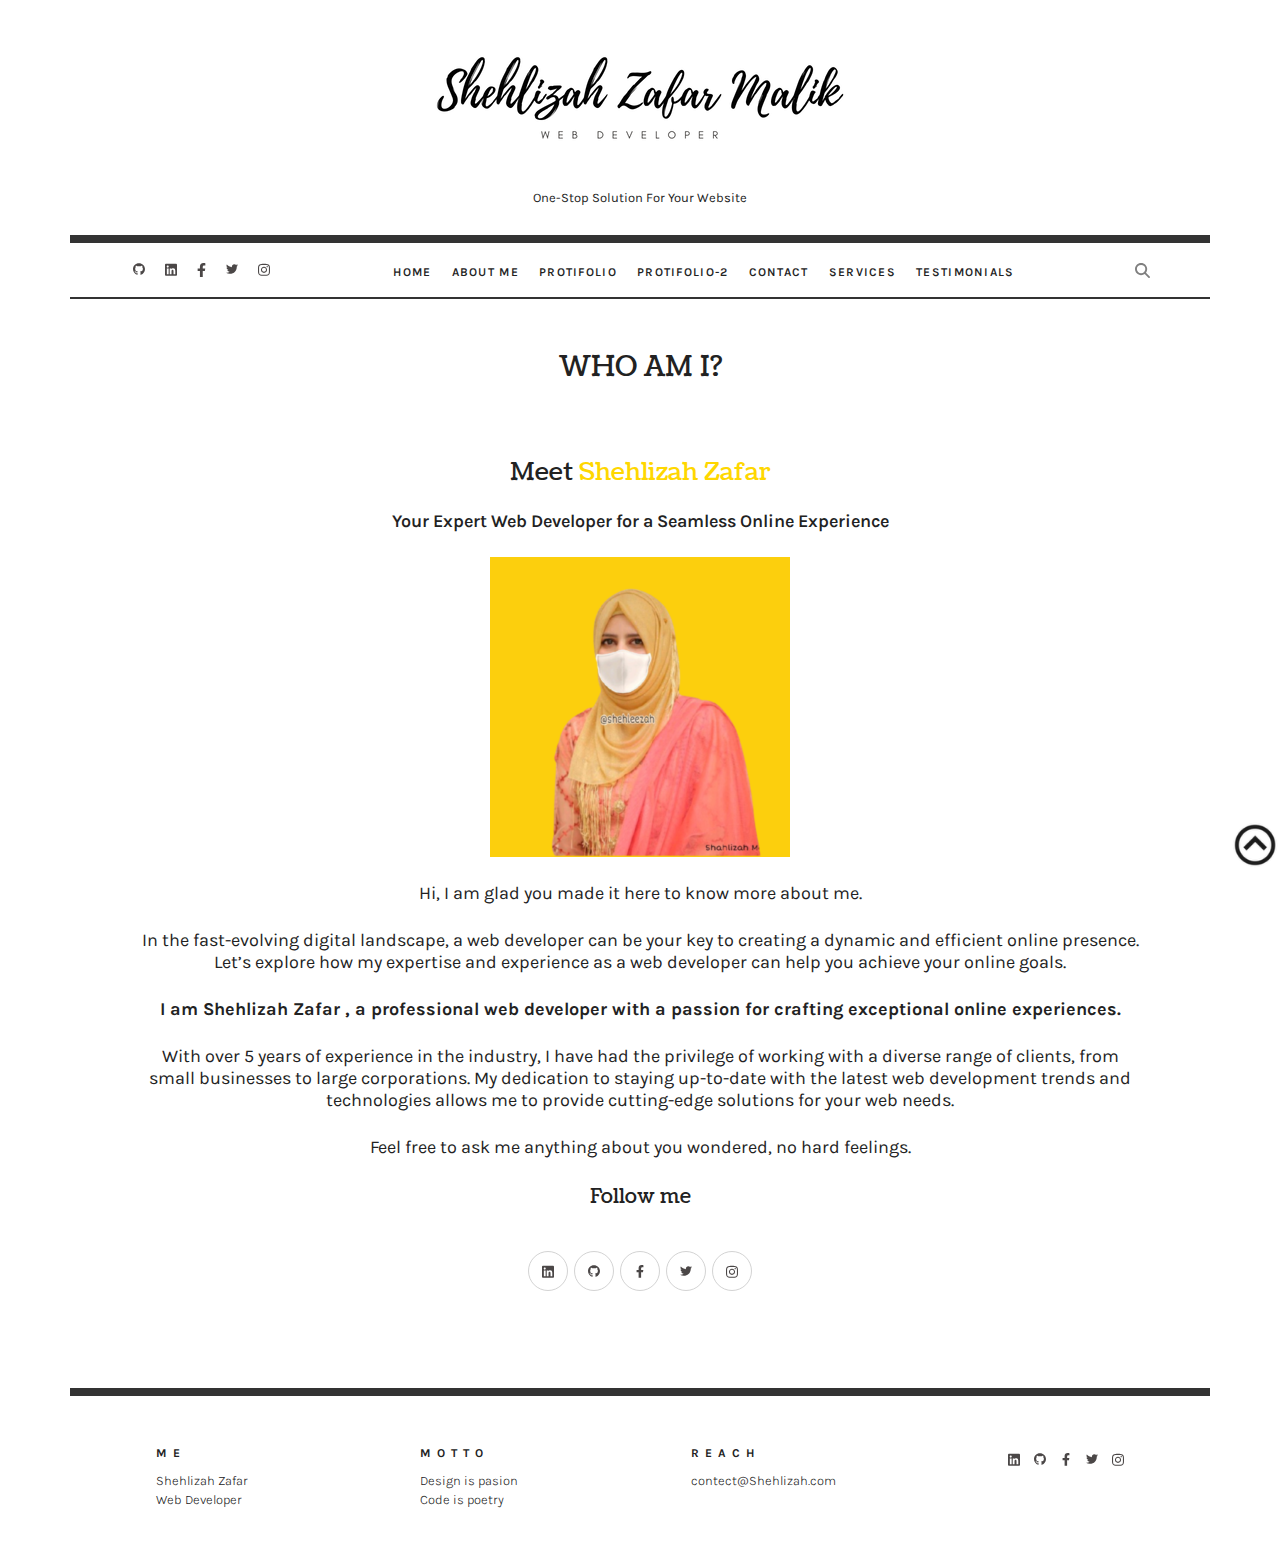
==== about.html @ e1eada75 "New portfolio" ====
<!DOCTYPE html>
<html lang="en">

<head>
    <meta charset="UTF-8">
    <meta name="viewport" content="width=device-width, initial-scale=1.0">
    <title>about</title>
    <link rel="stylesheet" href="css/about.css">
    <link rel="stylesheet" href="css/common.css">
    <link rel="preconnect" href="https://fonts.googleapis.com">
    <link rel="preconnect" href="https://fonts.gstatic.com" crossorigin>
    <link
        href="https://fonts.googleapis.com/css2?family=Inter:wght@100;200;300;400;500;600;700;800&family=Karla:ital,wght@0,200;0,300;0,400;0,500;0,600;0,700;0,800;1,200;1,300;1,400;1,500;1,600;1,700;1,800&family=Poppins:ital,wght@0,100;0,200;0,300;0,400;0,500;0,600;0,700;0,800;1,100;1,200;1,300;1,400;1,500;1,600;1,700;1,800&display=swap"
        rel="stylesheet">
    <link rel="preconnect" href="https://fonts.googleapis.com">
    <link rel="preconnect" href="https://fonts.gstatic.com" crossorigin>
    <link
        href="https://fonts.googleapis.com/css2?family=Coustard:wght@400;900&family=Inter:wght@100;200;300;400;500;600;700;800&family=Karla:ital,wght@0,200;0,300;0,400;0,500;0,600;0,700;0,800;1,200;1,300;1,400;1,500;1,600;1,700;1,800&family=Poppins:ital,wght@0,100;0,200;0,300;0,400;0,500;0,600;0,700;0,800;1,100;1,200;1,300;1,400;1,500;1,600;1,700;1,800&display=swap"
        rel="stylesheet">
</head>

<body>
    <!-- /* ----------------------announcemnt-ber-start------------------- */ -->
    <div class="announcement-ber Karla" id="top">
        <div class="container">
            <div class="announcement-ber__wrapper">
                <div class="announcement-ber__content">
                    <div class="announcement-ber__image">
                        <a href="index.html">
                            <img src="./image/announecment-ber.png" alt="">
                        </a>
                    </div>
                    <p class="paragraph">One-Stop Solution For Your Website </p>
                </div>
            </div>
        </div>
    </div>
    <!-- /* ----------------------announcemnt-ber-end------------------- */ -->
    <!-- /* ----------------------header-start------------------- */ -->
    <div class="header Karla">
        <div class="container">
            <div class="header_wrapper">
                <div class="header_content">
                    <div class="header__-flex-wrap flex_between">
                        <div class="header__icon-wrap flex1">
                            <div class="header__icon-inner-wrap">
                                <a href="">
                                    <div class="header__github cursor-pointer header_icon">
                                        <svg xmlns="http://www.w3.org/2000/svg"
                                            viewBox="0 0 496 512"><!--! Font Awesome Pro 6.4.2 by @fontawesome - https://fontawesome.com License - https://fontawesome.com/license (Commercial License) Copyright 2023 Fonticons, Inc. -->
                                            <path
                                                d="M165.9 397.4c0 2-2.3 3.6-5.2 3.6-3.3.3-5.6-1.3-5.6-3.6 0-2 2.3-3.6 5.2-3.6 3-.3 5.6 1.3 5.6 3.6zm-31.1-4.5c-.7 2 1.3 4.3 4.3 4.9 2.6 1 5.6 0 6.2-2s-1.3-4.3-4.3-5.2c-2.6-.7-5.5.3-6.2 2.3zm44.2-1.7c-2.9.7-4.9 2.6-4.6 4.9.3 2 2.9 3.3 5.9 2.6 2.9-.7 4.9-2.6 4.6-4.6-.3-1.9-3-3.2-5.9-2.9zM244.8 8C106.1 8 0 113.3 0 252c0 110.9 69.8 205.8 169.5 239.2 12.8 2.3 17.3-5.6 17.3-12.1 0-6.2-.3-40.4-.3-61.4 0 0-70 15-84.7-29.8 0 0-11.4-29.1-27.8-36.6 0 0-22.9-15.7 1.6-15.4 0 0 24.9 2 38.6 25.8 21.9 38.6 58.6 27.5 72.9 20.9 2.3-16 8.8-27.1 16-33.7-55.9-6.2-112.3-14.3-112.3-110.5 0-27.5 7.6-41.3 23.6-58.9-2.6-6.5-11.1-33.3 2.6-67.9 20.9-6.5 69 27 69 27 20-5.6 41.5-8.5 62.8-8.5s42.8 2.9 62.8 8.5c0 0 48.1-33.6 69-27 13.7 34.7 5.2 61.4 2.6 67.9 16 17.7 25.8 31.5 25.8 58.9 0 96.5-58.9 104.2-114.8 110.5 9.2 7.9 17 22.9 17 46.4 0 33.7-.3 75.4-.3 83.6 0 6.5 4.6 14.4 17.3 12.1C428.2 457.8 496 362.9 496 252 496 113.3 383.5 8 244.8 8zM97.2 352.9c-1.3 1-1 3.3.7 5.2 1.6 1.6 3.9 2.3 5.2 1 1.3-1 1-3.3-.7-5.2-1.6-1.6-3.9-2.3-5.2-1zm-10.8-8.1c-.7 1.3.3 2.9 2.3 3.9 1.6 1 3.6.7 4.3-.7.7-1.3-.3-2.9-2.3-3.9-2-.6-3.6-.3-4.3.7zm32.4 35.6c-1.6 1.3-1 4.3 1.3 6.2 2.3 2.3 5.2 2.6 6.5 1 1.3-1.3.7-4.3-1.3-6.2-2.2-2.3-5.2-2.6-6.5-1zm-11.4-14.7c-1.6 1-1.6 3.6 0 5.9 1.6 2.3 4.3 3.3 5.6 2.3 1.6-1.3 1.6-3.9 0-6.2-1.4-2.3-4-3.3-5.6-2z" />
                                        </svg>
                                    </div>
                                </a>
                            </div>
                            <div class="header__icon-inner-wrap">
                                <a href="">
                                    <div class="header__linkedin cursor-pointer header_icon">
                                        <svg xmlns="http://www.w3.org/2000/svg"
                                            viewBox="0 0 448 512"><!--! Font Awesome Pro 6.4.2 by @fontawesome - https://fontawesome.com License - https://fontawesome.com/license (Commercial License) Copyright 2023 Fonticons, Inc. -->
                                            <path
                                                d="M416 32H31.9C14.3 32 0 46.5 0 64.3v383.4C0 465.5 14.3 480 31.9 480H416c17.6 0 32-14.5 32-32.3V64.3c0-17.8-14.4-32.3-32-32.3zM135.4 416H69V202.2h66.5V416zm-33.2-243c-21.3 0-38.5-17.3-38.5-38.5S80.9 96 102.2 96c21.2 0 38.5 17.3 38.5 38.5 0 21.3-17.2 38.5-38.5 38.5zm282.1 243h-66.4V312c0-24.8-.5-56.7-34.5-56.7-34.6 0-39.9 27-39.9 54.9V416h-66.4V202.2h63.7v29.2h.9c8.9-16.8 30.6-34.5 62.9-34.5 67.2 0 79.7 44.3 79.7 101.9V416z" />
                                        </svg>
                                    </div>
                                </a>
                            </div>
                            <div class="header__icon-inner-wrap">
                                <a href="">
                                    <div class="header__facebook cursor-pointer header_icon">
                                        <svg xmlns="http://www.w3.org/2000/svg"
                                            viewBox="0 0 320 512"><!--! Font Awesome Pro 6.4.2 by @fontawesome - https://fontawesome.com License - https://fontawesome.com/license (Commercial License) Copyright 2023 Fonticons, Inc. -->
                                            <path
                                                d="M279.14 288l14.22-92.66h-88.91v-60.13c0-25.35 12.42-50.06 52.24-50.06h40.42V6.26S260.43 0 225.36 0c-73.22 0-121.08 44.38-121.08 124.72v70.62H22.89V288h81.39v224h100.17V288z" />
                                        </svg>
                                    </div>
                                </a>
                            </div>
                            <div class="header__icon-inner-wrap">
                                <a href="">
                                    <div class="header__twitter cursor-pointer header_icon">
                                        <svg xmlns="http://www.w3.org/2000/svg"
                                            viewBox="0 0 512 512"><!--! Font Awesome Pro 6.4.2 by @fontawesome - https://fontawesome.com License - https://fontawesome.com/license (Commercial License) Copyright 2023 Fonticons, Inc. -->
                                            <path
                                                d="M459.37 151.716c.325 4.548.325 9.097.325 13.645 0 138.72-105.583 298.558-298.558 298.558-59.452 0-114.68-17.219-161.137-47.106 8.447.974 16.568 1.299 25.34 1.299 49.055 0 94.213-16.568 130.274-44.832-46.132-.975-84.792-31.188-98.112-72.772 6.498.974 12.995 1.624 19.818 1.624 9.421 0 18.843-1.3 27.614-3.573-48.081-9.747-84.143-51.98-84.143-102.985v-1.299c13.969 7.797 30.214 12.67 47.431 13.319-28.264-18.843-46.781-51.005-46.781-87.391 0-19.492 5.197-37.36 14.294-52.954 51.655 63.675 129.3 105.258 216.365 109.807-1.624-7.797-2.599-15.918-2.599-24.04 0-57.828 46.782-104.934 104.934-104.934 30.213 0 57.502 12.67 76.67 33.137 23.715-4.548 46.456-13.32 66.599-25.34-7.798 24.366-24.366 44.833-46.132 57.827 21.117-2.273 41.584-8.122 60.426-16.243-14.292 20.791-32.161 39.308-52.628 54.253z" />
                                        </svg>
                                    </div>
                                </a>
                            </div>
                            <div class="header__icon-inner-wrap">
                                <a href="">
                                    <div class="header__instagram cursor-pointer header_icon">
                                        <svg xmlns="http://www.w3.org/2000/svg"
                                            viewBox="0 0 448 512"><!--! Font Awesome Pro 6.4.2 by @fontawesome - https://fontawesome.com License - https://fontawesome.com/license (Commercial License) Copyright 2023 Fonticons, Inc. -->
                                            <path
                                                d="M224.1 141c-63.6 0-114.9 51.3-114.9 114.9s51.3 114.9 114.9 114.9S339 319.5 339 255.9 287.7 141 224.1 141zm0 189.6c-41.1 0-74.7-33.5-74.7-74.7s33.5-74.7 74.7-74.7 74.7 33.5 74.7 74.7-33.6 74.7-74.7 74.7zm146.4-194.3c0 14.9-12 26.8-26.8 26.8-14.9 0-26.8-12-26.8-26.8s12-26.8 26.8-26.8 26.8 12 26.8 26.8zm76.1 27.2c-1.7-35.9-9.9-67.7-36.2-93.9-26.2-26.2-58-34.4-93.9-36.2-37-2.1-147.9-2.1-184.9 0-35.8 1.7-67.6 9.9-93.9 36.1s-34.4 58-36.2 93.9c-2.1 37-2.1 147.9 0 184.9 1.7 35.9 9.9 67.7 36.2 93.9s58 34.4 93.9 36.2c37 2.1 147.9 2.1 184.9 0 35.9-1.7 67.7-9.9 93.9-36.2 26.2-26.2 34.4-58 36.2-93.9 2.1-37 2.1-147.8 0-184.8zM398.8 388c-7.8 19.6-22.9 34.7-42.6 42.6-29.5 11.7-99.5 9-132.1 9s-102.7 2.6-132.1-9c-19.6-7.8-34.7-22.9-42.6-42.6-11.7-29.5-9-99.5-9-132.1s-2.6-102.7 9-132.1c7.8-19.6 22.9-34.7 42.6-42.6 29.5-11.7 99.5-9 132.1-9s102.7-2.6 132.1 9c19.6 7.8 34.7 22.9 42.6 42.6 11.7 29.5 9 99.5 9 132.1s2.7 102.7-9 132.1z" />
                                        </svg>
                                    </div>
                                </a>
                            </div>
                        </div>
                        <div class="header__menu-icon">
                            <svg xmlns="http://www.w3.org/2000/svg" height="1em"
                                viewBox="0 0 448 512"><!--! Font Awesome Free 6.4.2 by @fontawesome - https://fontawesome.com License - https://fontawesome.com/license (Commercial License) Copyright 2023 Fonticons, Inc. -->
                                <path
                                    d="M0 96C0 78.3 14.3 64 32 64H416c17.7 0 32 14.3 32 32s-14.3 32-32 32H32C14.3 128 0 113.7 0 96zM0 256c0-17.7 14.3-32 32-32H416c17.7 0 32 14.3 32 32s-14.3 32-32 32H32c-17.7 0-32-14.3-32-32zM448 416c0 17.7-14.3 32-32 32H32c-17.7 0-32-14.3-32-32s14.3-32 32-32H416c17.7 0 32 14.3 32 32z" />
                            </svg>
                        </div>
                        <div class="header__cross-icon">
                            <svg xmlns="http://www.w3.org/2000/svg" height="1em"
                                viewBox="0 0 384 512"><!--! Font Awesome Free 6.4.2 by @fontawesome - https://fontawesome.com License - https://fontawesome.com/license (Commercial License) Copyright 2023 Fonticons, Inc. -->
                                <path
                                    d="M342.6 150.6c12.5-12.5 12.5-32.8 0-45.3s-32.8-12.5-45.3 0L192 210.7 86.6 105.4c-12.5-12.5-32.8-12.5-45.3 0s-12.5 32.8 0 45.3L146.7 256 41.4 361.4c-12.5 12.5-12.5 32.8 0 45.3s32.8 12.5 45.3 0L192 301.3 297.4 406.6c12.5 12.5 32.8 12.5 45.3 0s12.5-32.8 0-45.3L237.3 256 342.6 150.6z" />
                            </svg>
                        </div>
                        <ul class="header__menu-list uppercase flex1">
                            <li class="header__meni-item">
                                <a href="index.html" class="header__menu-link">home</a>
                            </li>
                            <li class="header__meni-item">
                                <a href="about.html" class="header__menu-link">about me</a>
                            </li>
                            <li class="header__meni-item">
                                <a href="portfolio.html" class="header__menu-link">protifolio</a>
                            </li>
                            <li class="header__meni-item">
                                <a href="portfolio-2.html" class="header__menu-link">protifolio-2</a>
                            </li>
                            <li class="header__meni-item">
                                <a href="contact.html" class="header__menu-link">contact</a>
                            </li>
                            <li class="header__meni-item">
                                <a href="services.html" class="header__menu-link">services</a>
                            </li>
                            <li class="header__meni-item">
                                <a href="testimonial.html" class="header__menu-link">testimonials</a>
                            </li>
                        </ul>
                        <div class="header__search-icon-wrap">
                            <div class="header__search-icon cursor-pointer">
                                <svg xmlns="http://www.w3.org/2000/svg"
                                    viewBox="0 0 512 512"><!--! Font Awesome Pro 6.4.2 by @fontawesome - https://fontawesome.com License - https://fontawesome.com/license (Commercial License) Copyright 2023 Fonticons, Inc. -->
                                    <path
                                        d="M416 208c0 45.9-14.9 88.3-40 122.7L502.6 457.4c12.5 12.5 12.5 32.8 0 45.3s-32.8 12.5-45.3 0L330.7 376c-34.4 25.2-76.8 40-122.7 40C93.1 416 0 322.9 0 208S93.1 0 208 0S416 93.1 416 208zM208 352a144 144 0 1 0 0-288 144 144 0 1 0 0 288z" />
                                </svg>
                            </div>
                        </div>
                    </div>
                    <div class="header__dropdown">
                        <ul class="header__menu-list2 menu-list2 uppercase">
                            <li class="header__meni-item">
                                <a href="index.html" class="header__menu-link">home</a>
                            </li>
                            <li class="header__meni-item">
                                <a href="about.html" class="header__menu-link">about me</a>
                            </li>
                            <li class="header__meni-item">
                                <a href="portfolio.html" class="header__menu-link">protifolio</a>
                            </li>
                            <li class="header__meni-item">
                                <a href="portfolio-2.html" class="header__menu-link">protifolio-2</a>
                            </li>
                            <li class="header__meni-item">
                                <a href="contact.html" class="header__menu-link">contact</a>
                            </li>
                            <li class="header__meni-item">
                                <a href="services.html" class="header__menu-link">services</a>
                            </li>
                            <li class="header__meni-item">
                                <a href="testimonial.html" class="header__menu-link">testimonials</a>
                            </li>
                        </ul>
                    </div>
                </div>
            </div>
        </div>
    </div>
    <!-- /* ----------------------header-end------------------- */ -->
    <!-- /* ----------------------bennar-start------------------- */ -->
    <div class="bennar Coustard">
        <div class="container">
            <div class="bennar__wrapper">
                <div class="bennar__content">
                    <h2 class="bennar__title">WHO AM I?</h2>
                    <h3 class="bennar__pre-title">Meet <span>Shehlizah Zafar</span></h3>
                    <h4 class="bennar__sub-title Karla">Your Expert Web Developer for a Seamless Online Experience</h4>
                    <div class="bennar__image">
                        <img src="./image/image.png" alt="">
                    </div>
                    <p class="bennar__paragraph Karla">Hi, I am glad you made it here to know more about me.</p>
                    <p class="bennar__paragraph Karla">In the fast-evolving digital landscape, a web developer can be
                        your key to creating a dynamic and efficient online presence. Let’s explore how my expertise and
                        experience as a web developer can help you achieve your online goals.</p>
                    <p class="bennar__paragraph Karla"><strong>I am Shehlizah Zafar , a professional web developer with
                            a passion for crafting exceptional online experiences.</strong></p>
                    <p class="bennar__paragraph Karla">With over 5 years of experience in the industry, I have had the
                        privilege of working with a diverse range of clients, from small businesses to large
                        corporations. My dedication to staying up-to-date with the latest web development trends and
                        technologies allows me to provide cutting-edge solutions for your web needs.</p>
                    <p class="bennar__paragraph Karla">Feel free to ask me anything about you wondered, no hard
                        feelings.</p>
                    <h4 class="follow">Follow me</h4>
                    <div class="bennar__icon-wrap flex">
                        <div class="bennar__icon-inner-wrap">
                            <div class="footer__linkedin cursor-pointer header_icon">
                                <svg xmlns="http://www.w3.org/2000/svg"
                                    viewBox="0 0 448 512"><!--! Font Awesome Pro 6.4.2 by @fontawesome - https://fontawesome.com License - https://fontawesome.com/license (Commercial License) Copyright 2023 Fonticons, Inc. -->
                                    <path
                                        d="M416 32H31.9C14.3 32 0 46.5 0 64.3v383.4C0 465.5 14.3 480 31.9 480H416c17.6 0 32-14.5 32-32.3V64.3c0-17.8-14.4-32.3-32-32.3zM135.4 416H69V202.2h66.5V416zm-33.2-243c-21.3 0-38.5-17.3-38.5-38.5S80.9 96 102.2 96c21.2 0 38.5 17.3 38.5 38.5 0 21.3-17.2 38.5-38.5 38.5zm282.1 243h-66.4V312c0-24.8-.5-56.7-34.5-56.7-34.6 0-39.9 27-39.9 54.9V416h-66.4V202.2h63.7v29.2h.9c8.9-16.8 30.6-34.5 62.9-34.5 67.2 0 79.7 44.3 79.7 101.9V416z" />
                                </svg>
                            </div>
                        </div>
                        <div class="bennar__icon-inner-wrap">
                            <div class="footer__github cursor-pointer header_icon">
                                <svg xmlns="http://www.w3.org/2000/svg"
                                    viewBox="0 0 496 512"><!--! Font Awesome Pro 6.4.2 by @fontawesome - https://fontawesome.com License - https://fontawesome.com/license (Commercial License) Copyright 2023 Fonticons, Inc. -->
                                    <path
                                        d="M165.9 397.4c0 2-2.3 3.6-5.2 3.6-3.3.3-5.6-1.3-5.6-3.6 0-2 2.3-3.6 5.2-3.6 3-.3 5.6 1.3 5.6 3.6zm-31.1-4.5c-.7 2 1.3 4.3 4.3 4.9 2.6 1 5.6 0 6.2-2s-1.3-4.3-4.3-5.2c-2.6-.7-5.5.3-6.2 2.3zm44.2-1.7c-2.9.7-4.9 2.6-4.6 4.9.3 2 2.9 3.3 5.9 2.6 2.9-.7 4.9-2.6 4.6-4.6-.3-1.9-3-3.2-5.9-2.9zM244.8 8C106.1 8 0 113.3 0 252c0 110.9 69.8 205.8 169.5 239.2 12.8 2.3 17.3-5.6 17.3-12.1 0-6.2-.3-40.4-.3-61.4 0 0-70 15-84.7-29.8 0 0-11.4-29.1-27.8-36.6 0 0-22.9-15.7 1.6-15.4 0 0 24.9 2 38.6 25.8 21.9 38.6 58.6 27.5 72.9 20.9 2.3-16 8.8-27.1 16-33.7-55.9-6.2-112.3-14.3-112.3-110.5 0-27.5 7.6-41.3 23.6-58.9-2.6-6.5-11.1-33.3 2.6-67.9 20.9-6.5 69 27 69 27 20-5.6 41.5-8.5 62.8-8.5s42.8 2.9 62.8 8.5c0 0 48.1-33.6 69-27 13.7 34.7 5.2 61.4 2.6 67.9 16 17.7 25.8 31.5 25.8 58.9 0 96.5-58.9 104.2-114.8 110.5 9.2 7.9 17 22.9 17 46.4 0 33.7-.3 75.4-.3 83.6 0 6.5 4.6 14.4 17.3 12.1C428.2 457.8 496 362.9 496 252 496 113.3 383.5 8 244.8 8zM97.2 352.9c-1.3 1-1 3.3.7 5.2 1.6 1.6 3.9 2.3 5.2 1 1.3-1 1-3.3-.7-5.2-1.6-1.6-3.9-2.3-5.2-1zm-10.8-8.1c-.7 1.3.3 2.9 2.3 3.9 1.6 1 3.6.7 4.3-.7.7-1.3-.3-2.9-2.3-3.9-2-.6-3.6-.3-4.3.7zm32.4 35.6c-1.6 1.3-1 4.3 1.3 6.2 2.3 2.3 5.2 2.6 6.5 1 1.3-1.3.7-4.3-1.3-6.2-2.2-2.3-5.2-2.6-6.5-1zm-11.4-14.7c-1.6 1-1.6 3.6 0 5.9 1.6 2.3 4.3 3.3 5.6 2.3 1.6-1.3 1.6-3.9 0-6.2-1.4-2.3-4-3.3-5.6-2z" />
                                </svg>
                            </div>
                        </div>
                        <div class="bennar__icon-inner-wrap">
                            <div class="footer__facebook cursor-pointer header_icon">
                                <svg xmlns="http://www.w3.org/2000/svg"
                                    viewBox="0 0 320 512"><!--! Font Awesome Pro 6.4.2 by @fontawesome - https://fontawesome.com License - https://fontawesome.com/license (Commercial License) Copyright 2023 Fonticons, Inc. -->
                                    <path
                                        d="M279.14 288l14.22-92.66h-88.91v-60.13c0-25.35 12.42-50.06 52.24-50.06h40.42V6.26S260.43 0 225.36 0c-73.22 0-121.08 44.38-121.08 124.72v70.62H22.89V288h81.39v224h100.17V288z" />
                                </svg>
                            </div>
                        </div>
                        <div class="bennar__icon-inner-wrap">
                            <div class="footer__twitter cursor-pointer header_icon">
                                <svg xmlns="http://www.w3.org/2000/svg"
                                    viewBox="0 0 512 512"><!--! Font Awesome Pro 6.4.2 by @fontawesome - https://fontawesome.com License - https://fontawesome.com/license (Commercial License) Copyright 2023 Fonticons, Inc. -->
                                    <path
                                        d="M459.37 151.716c.325 4.548.325 9.097.325 13.645 0 138.72-105.583 298.558-298.558 298.558-59.452 0-114.68-17.219-161.137-47.106 8.447.974 16.568 1.299 25.34 1.299 49.055 0 94.213-16.568 130.274-44.832-46.132-.975-84.792-31.188-98.112-72.772 6.498.974 12.995 1.624 19.818 1.624 9.421 0 18.843-1.3 27.614-3.573-48.081-9.747-84.143-51.98-84.143-102.985v-1.299c13.969 7.797 30.214 12.67 47.431 13.319-28.264-18.843-46.781-51.005-46.781-87.391 0-19.492 5.197-37.36 14.294-52.954 51.655 63.675 129.3 105.258 216.365 109.807-1.624-7.797-2.599-15.918-2.599-24.04 0-57.828 46.782-104.934 104.934-104.934 30.213 0 57.502 12.67 76.67 33.137 23.715-4.548 46.456-13.32 66.599-25.34-7.798 24.366-24.366 44.833-46.132 57.827 21.117-2.273 41.584-8.122 60.426-16.243-14.292 20.791-32.161 39.308-52.628 54.253z" />
                                </svg>
                            </div>
                        </div>
                        <div class="bennar__icon-inner-wrap">
                            <div class="footer__instagram cursor-pointer header_icon">
                                <svg xmlns="http://www.w3.org/2000/svg"
                                    viewBox="0 0 448 512"><!--! Font Awesome Pro 6.4.2 by @fontawesome - https://fontawesome.com License - https://fontawesome.com/license (Commercial License) Copyright 2023 Fonticons, Inc. -->
                                    <path
                                        d="M224.1 141c-63.6 0-114.9 51.3-114.9 114.9s51.3 114.9 114.9 114.9S339 319.5 339 255.9 287.7 141 224.1 141zm0 189.6c-41.1 0-74.7-33.5-74.7-74.7s33.5-74.7 74.7-74.7 74.7 33.5 74.7 74.7-33.6 74.7-74.7 74.7zm146.4-194.3c0 14.9-12 26.8-26.8 26.8-14.9 0-26.8-12-26.8-26.8s12-26.8 26.8-26.8 26.8 12 26.8 26.8zm76.1 27.2c-1.7-35.9-9.9-67.7-36.2-93.9-26.2-26.2-58-34.4-93.9-36.2-37-2.1-147.9-2.1-184.9 0-35.8 1.7-67.6 9.9-93.9 36.1s-34.4 58-36.2 93.9c-2.1 37-2.1 147.9 0 184.9 1.7 35.9 9.9 67.7 36.2 93.9s58 34.4 93.9 36.2c37 2.1 147.9 2.1 184.9 0 35.9-1.7 67.7-9.9 93.9-36.2 26.2-26.2 34.4-58 36.2-93.9 2.1-37 2.1-147.8 0-184.8zM398.8 388c-7.8 19.6-22.9 34.7-42.6 42.6-29.5 11.7-99.5 9-132.1 9s-102.7 2.6-132.1-9c-19.6-7.8-34.7-22.9-42.6-42.6-11.7-29.5-9-99.5-9-132.1s-2.6-102.7 9-132.1c7.8-19.6 22.9-34.7 42.6-42.6 29.5-11.7 99.5-9 132.1-9s102.7-2.6 132.1 9c19.6 7.8 34.7 22.9 42.6 42.6 11.7 29.5 9 99.5 9 132.1s2.7 102.7-9 132.1z" />
                                </svg>
                            </div>
                        </div>
                    </div>
                </div>
            </div>
        </div>
    </div>
    <!-- /* ----------------------bennar-end------------------- */ -->
    <!-- /* ----------------------arrow_icon-start------------------- */ -->
    <a href="#top">
        <div class="arrow_icon">
            <img src="./image/arrow.png" alt="">
        </div>
    </a>
    <!-- /* ----------------------arrow_icon-end------------------- */ -->
    <!-- ---------------------Footer Section Starts------------------- -->
    <div class="footer Karla">
        <div class="container">
            <div class="footer__wrapper">
                <div class="footer__content flex1">
                    <ul class="footer__menu-list">
                        <li class="footer__menu-item">
                            <h3 class="footer__title">ME</h3>
                        </li>
                        <li class="footer__menu-item">
                            <a href="#" class="menu__link">Shehlizah Zafar</a>
                        </li>
                        <li class="footer__menu-item">
                            <a href="#" class="menu__link">Web Developer</a>
                        </li>
                    </ul>
                    <ul class="footer__menu-list">
                        <li class="footer__menu-item">
                            <h3 class="footer__title">MOTTO</h3>
                        </li>
                        <li class="footer__menu-item">
                            <a href="#" class="menu__link">Design is pasion</a>
                        </li>
                        <li class="footer__menu-item">
                            <a href="#" class="menu__link">Code is poetry</a>
                        </li>
                    </ul>
                    <ul class="footer__menu-list">
                        <li class="footer__menu-item">
                            <h3 class="footer__title">REACH</h3>
                        </li>
                        <li class="footer__menu-item">
                            <a href="#" class="menu__link">contect@Shehlizah.com</a>
                        </li>
                    </ul>
                    <div class="header__icon-wrap flex1">
                        <div class="footer__icon-inner-wrap">
                            <div class="footer__linkedin cursor-pointer header_icon">
                                <svg xmlns="http://www.w3.org/2000/svg"
                                    viewBox="0 0 448 512"><!--! Font Awesome Pro 6.4.2 by @fontawesome - https://fontawesome.com License - https://fontawesome.com/license (Commercial License) Copyright 2023 Fonticons, Inc. -->
                                    <path
                                        d="M416 32H31.9C14.3 32 0 46.5 0 64.3v383.4C0 465.5 14.3 480 31.9 480H416c17.6 0 32-14.5 32-32.3V64.3c0-17.8-14.4-32.3-32-32.3zM135.4 416H69V202.2h66.5V416zm-33.2-243c-21.3 0-38.5-17.3-38.5-38.5S80.9 96 102.2 96c21.2 0 38.5 17.3 38.5 38.5 0 21.3-17.2 38.5-38.5 38.5zm282.1 243h-66.4V312c0-24.8-.5-56.7-34.5-56.7-34.6 0-39.9 27-39.9 54.9V416h-66.4V202.2h63.7v29.2h.9c8.9-16.8 30.6-34.5 62.9-34.5 67.2 0 79.7 44.3 79.7 101.9V416z" />
                                </svg>
                            </div>
                        </div>
                        <div class="footer__icon-inner-wrap">
                            <div class="footer__github cursor-pointer header_icon">
                                <svg xmlns="http://www.w3.org/2000/svg"
                                    viewBox="0 0 496 512"><!--! Font Awesome Pro 6.4.2 by @fontawesome - https://fontawesome.com License - https://fontawesome.com/license (Commercial License) Copyright 2023 Fonticons, Inc. -->
                                    <path
                                        d="M165.9 397.4c0 2-2.3 3.6-5.2 3.6-3.3.3-5.6-1.3-5.6-3.6 0-2 2.3-3.6 5.2-3.6 3-.3 5.6 1.3 5.6 3.6zm-31.1-4.5c-.7 2 1.3 4.3 4.3 4.9 2.6 1 5.6 0 6.2-2s-1.3-4.3-4.3-5.2c-2.6-.7-5.5.3-6.2 2.3zm44.2-1.7c-2.9.7-4.9 2.6-4.6 4.9.3 2 2.9 3.3 5.9 2.6 2.9-.7 4.9-2.6 4.6-4.6-.3-1.9-3-3.2-5.9-2.9zM244.8 8C106.1 8 0 113.3 0 252c0 110.9 69.8 205.8 169.5 239.2 12.8 2.3 17.3-5.6 17.3-12.1 0-6.2-.3-40.4-.3-61.4 0 0-70 15-84.7-29.8 0 0-11.4-29.1-27.8-36.6 0 0-22.9-15.7 1.6-15.4 0 0 24.9 2 38.6 25.8 21.9 38.6 58.6 27.5 72.9 20.9 2.3-16 8.8-27.1 16-33.7-55.9-6.2-112.3-14.3-112.3-110.5 0-27.5 7.6-41.3 23.6-58.9-2.6-6.5-11.1-33.3 2.6-67.9 20.9-6.5 69 27 69 27 20-5.6 41.5-8.5 62.8-8.5s42.8 2.9 62.8 8.5c0 0 48.1-33.6 69-27 13.7 34.7 5.2 61.4 2.6 67.9 16 17.7 25.8 31.5 25.8 58.9 0 96.5-58.9 104.2-114.8 110.5 9.2 7.9 17 22.9 17 46.4 0 33.7-.3 75.4-.3 83.6 0 6.5 4.6 14.4 17.3 12.1C428.2 457.8 496 362.9 496 252 496 113.3 383.5 8 244.8 8zM97.2 352.9c-1.3 1-1 3.3.7 5.2 1.6 1.6 3.9 2.3 5.2 1 1.3-1 1-3.3-.7-5.2-1.6-1.6-3.9-2.3-5.2-1zm-10.8-8.1c-.7 1.3.3 2.9 2.3 3.9 1.6 1 3.6.7 4.3-.7.7-1.3-.3-2.9-2.3-3.9-2-.6-3.6-.3-4.3.7zm32.4 35.6c-1.6 1.3-1 4.3 1.3 6.2 2.3 2.3 5.2 2.6 6.5 1 1.3-1.3.7-4.3-1.3-6.2-2.2-2.3-5.2-2.6-6.5-1zm-11.4-14.7c-1.6 1-1.6 3.6 0 5.9 1.6 2.3 4.3 3.3 5.6 2.3 1.6-1.3 1.6-3.9 0-6.2-1.4-2.3-4-3.3-5.6-2z" />
                                </svg>
                            </div>
                        </div>
                        <div class="footer__icon-inner-wrap">
                            <div class="footer__facebook cursor-pointer header_icon">
                                <svg xmlns="http://www.w3.org/2000/svg"
                                    viewBox="0 0 320 512"><!--! Font Awesome Pro 6.4.2 by @fontawesome - https://fontawesome.com License - https://fontawesome.com/license (Commercial License) Copyright 2023 Fonticons, Inc. -->
                                    <path
                                        d="M279.14 288l14.22-92.66h-88.91v-60.13c0-25.35 12.42-50.06 52.24-50.06h40.42V6.26S260.43 0 225.36 0c-73.22 0-121.08 44.38-121.08 124.72v70.62H22.89V288h81.39v224h100.17V288z" />
                                </svg>
                            </div>
                        </div>
                        <div class="footer__icon-inner-wrap">
                            <div class="header__twitter cursor-pointer header_icon">
                                <svg xmlns="http://www.w3.org/2000/svg"
                                    viewBox="0 0 512 512"><!--! Font Awesome Pro 6.4.2 by @fontawesome - https://fontawesome.com License - https://fontawesome.com/license (Commercial License) Copyright 2023 Fonticons, Inc. -->
                                    <path
                                        d="M459.37 151.716c.325 4.548.325 9.097.325 13.645 0 138.72-105.583 298.558-298.558 298.558-59.452 0-114.68-17.219-161.137-47.106 8.447.974 16.568 1.299 25.34 1.299 49.055 0 94.213-16.568 130.274-44.832-46.132-.975-84.792-31.188-98.112-72.772 6.498.974 12.995 1.624 19.818 1.624 9.421 0 18.843-1.3 27.614-3.573-48.081-9.747-84.143-51.98-84.143-102.985v-1.299c13.969 7.797 30.214 12.67 47.431 13.319-28.264-18.843-46.781-51.005-46.781-87.391 0-19.492 5.197-37.36 14.294-52.954 51.655 63.675 129.3 105.258 216.365 109.807-1.624-7.797-2.599-15.918-2.599-24.04 0-57.828 46.782-104.934 104.934-104.934 30.213 0 57.502 12.67 76.67 33.137 23.715-4.548 46.456-13.32 66.599-25.34-7.798 24.366-24.366 44.833-46.132 57.827 21.117-2.273 41.584-8.122 60.426-16.243-14.292 20.791-32.161 39.308-52.628 54.253z" />
                                </svg>
                            </div>
                        </div>
                        <div class="footer__icon-inner-wrap">
                            <div class="header__instagram cursor-pointer header_icon">
                                <svg xmlns="http://www.w3.org/2000/svg"
                                    viewBox="0 0 448 512"><!--! Font Awesome Pro 6.4.2 by @fontawesome - https://fontawesome.com License - https://fontawesome.com/license (Commercial License) Copyright 2023 Fonticons, Inc. -->
                                    <path
                                        d="M224.1 141c-63.6 0-114.9 51.3-114.9 114.9s51.3 114.9 114.9 114.9S339 319.5 339 255.9 287.7 141 224.1 141zm0 189.6c-41.1 0-74.7-33.5-74.7-74.7s33.5-74.7 74.7-74.7 74.7 33.5 74.7 74.7-33.6 74.7-74.7 74.7zm146.4-194.3c0 14.9-12 26.8-26.8 26.8-14.9 0-26.8-12-26.8-26.8s12-26.8 26.8-26.8 26.8 12 26.8 26.8zm76.1 27.2c-1.7-35.9-9.9-67.7-36.2-93.9-26.2-26.2-58-34.4-93.9-36.2-37-2.1-147.9-2.1-184.9 0-35.8 1.7-67.6 9.9-93.9 36.1s-34.4 58-36.2 93.9c-2.1 37-2.1 147.9 0 184.9 1.7 35.9 9.9 67.7 36.2 93.9s58 34.4 93.9 36.2c37 2.1 147.9 2.1 184.9 0 35.9-1.7 67.7-9.9 93.9-36.2 26.2-26.2 34.4-58 36.2-93.9 2.1-37 2.1-147.8 0-184.8zM398.8 388c-7.8 19.6-22.9 34.7-42.6 42.6-29.5 11.7-99.5 9-132.1 9s-102.7 2.6-132.1-9c-19.6-7.8-34.7-22.9-42.6-42.6-11.7-29.5-9-99.5-9-132.1s-2.6-102.7 9-132.1c7.8-19.6 22.9-34.7 42.6-42.6 29.5-11.7 99.5-9 132.1-9s102.7-2.6 132.1 9c19.6 7.8 34.7 22.9 42.6 42.6 11.7 29.5 9 99.5 9 132.1s2.7 102.7-9 132.1z" />
                                </svg>
                            </div>
                        </div>
                    </div>
                </div>
            </div>
        </div>
    </div>
    <!-- ---------------------Footer Section Ends---------------------- -->
</body>

</html>
---- css/about.css ----
/* ----------------------bennar-start-css------------------- */
.bennar{
    padding-block: 50px;
}
.bennar__content{
    max-width: 1000px;
    margin: 0 auto;
}
.bennar__title{
    font-size: 28px;
    font-weight: 400;
    line-height: 1.3;
    text-align: center;
    margin-bottom: 70px;
}
.bennar__pre-title{
    font-size: 25px;
    font-weight: 400;
    line-height: 1.4;
    text-align: center;
    margin-bottom: 20px;
}
.bennar__pre-title span{
    color: gold;
}
.bennar__sub-title {
    font-size: 18px;
    font-weight: 600;
    text-align: center;
    margin-bottom: 25px;
}
.bennar__image{
    max-width: 300px;
    margin: 0 auto 25px;
}
.bennar__paragraph {
    font-size: 18px;
    text-align: center;
    font-weight: 400;
    margin-bottom: 25px;
}
.follow {
    font-size: 20px;
    font-weight: 500;
    text-align: center;
    margin-bottom: 40px;
}
.bennar__icon-wrap{
    margin-bottom: 40px;
    flex-wrap: wrap;
}
.bennar__icon-inner-wrap{
    border-radius: 50%;
    overflow: hidden;
    border: 1px solid lightgray;
    margin: 0 3px;
    transition: all 0.2s ease-in-out;
    max-width:40px;
    height: 40px;
    display: flex;
    justify-content: center;
    align-items: center;
    width: 100%;
    margin-bottom: 7px;
}
.bennar__icon-inner-wrap:hover{
    background-color: black;
}
.bennar__icon-inner-wrap:hover .header_icon{
    fill: #fff;
}
/* ------------------------------------media-quary-start---------------------------- */
/* --------------------------------------bennar-------------------------------------- */
@media screen and (max-width:990px){
    .bennar__title {
        font-size: 20px;
        margin-bottom: 60px;
    }
    .bennar__pre-title {
        font-size: 18px;
        margin-bottom: 20px;
    }
    .bennar__sub-title {
        font-size: 13px;
      
    }
    .bennar__paragraph {
        font-size: 13px;
        margin-bottom: 18px;
    }
    .follow {
        font-size: 13px;
        font-weight: 500;
        text-align: center;
        margin-bottom: 35px;
    }
}
@media screen and (max-width:767px){
    .bennar {
        padding-block: 30px;
    }
    .bennar__title {
        font-size: 18px;
        margin-bottom: 60px;
    }
    .bennar__pre-title {
        font-size: 15px;
        margin-bottom: 20px;
    }
}
/* ------------------------------------media-quary-end---------------------------- */
---- css/common.css ----
*{
    margin: 0;
    padding: 0;
    box-sizing: border-box;
}
html{
    scroll-behavior: smooth;
}
body{
    color: #222222;
}
img{
    width: 100%;
    height: 100%;
    object-fit: cover;
    display: block;
}
svg{
    width: 100%;
    height: 100%;
    display: block; 
}
.container{
    padding: 0 70px;
    margin: 0 auto;
}
li{
    list-style: none;
}
a{
    text-decoration: none;
}
.flex1{
    display: flex;
}
.flex{
    display: flex;
    justify-content: center;
    align-items: center;
}
.flex_between{
    display: flex;
    justify-content: space-between;
    align-items: center;
}
.Karla{
    font-family: 'Karla', sans-serif;
}
.Coustard{
    font-family: 'Coustard', serif;

}
.cursor-pointer{
    cursor: pointer;
}
.uppercase{
    text-transform: uppercase;
}
.capitalize{
    text-transform: capitalize;
}
/* ----------------------announcemnt-ber-start------------------- */
.announcement-ber{
    padding: 30px 0;
}
.announcement-ber__image{
    max-width: 420px;
    margin: 0 auto 10px;
}
.announcement-ber .paragraph{
    font-size: 13px;
    text-align: center;
    text-transform: capitalize;
    color: inherit;
    margin-top: 10px;
}
/* ----------------------announcemnt-ber-end------------------- */
/* ----------------------header-start-css------------------ */
.header{
    position: relative;
}
.header_wrapper{
    border-top: 8px solid #333;
    border-bottom: 2px solid #333;
    padding-block: 17.5px;
}
.header__-flex-wrap{
    justify-content: space-around !important;
}
.header__icon-wrap{
    margin:  0 -7px;
}
.header__icon-inner-wrap{
    padding: 0 10px;
}
.header_icon{
    transition: all 0.2s ease-in-out;
    max-width: 12px;
    fill: #4b4747;
}
.header_icon:hover{
    fill: black;
}
.header__facebook{
    max-width: 9px;
}
.footer__facebook {
    max-width: 8px;
}
.header__menu-list{
    margin: 0 -10px;
}
.header__meni-item{
    padding: 0 10px;
}
.header__menu-icon{
    max-width: 15px;
    flex: 15px;
    display: none;
}
.header__cross-icon {
    max-width: 15px;
    flex: 15px;
    display: none;
}
.header__menu-link{
    font-size: 12px;
    color: #222222;
    font-weight: 600;
    letter-spacing: 1.3px;
}
.header__menu-link:hover{
    color: #C9B69B;
}
.header__search-icon{
    max-width: 15px;
    fill: gray;
}
.header__dropdown{
    padding: 0 50px;
    display: none;
}
.header .menu-list2 {
    display: flex;
    justify-content: center;
    align-items: center;
    flex-direction: column;
}
.arrow_icon{
    max-width: 50px;
    position: fixed;
    bottom: 30px;
    right: 0;
}
/* ----------------------header-end-css------------------- */
/* ----------------------footer-style-starts------------------- */
.footer__wrapper{
    padding: 50px 0 10px 0;
    border-top: 8px solid #333;
}
.footer__content{
    justify-content: space-around ;
    align-items: flex-start ;
}
.footer__title{
    font-size: 12px;
    font-weight: 700;
    letter-spacing: 6px;
    margin-bottom: 10px
}
.menu__link{
    color: #222222;
    font-size: 13px;
    font-weight: 300;
}
.footer__icon-inner-wrap{
    width: 26px;
    height: 26px;
    border-radius: 50%;
    overflow: hidden;
    display: flex;
    justify-content: center;
    align-items: center;
    transition: all 0.2s ease-in-out;
    cursor: pointer;
}
.footer__menu-list {
   margin-bottom: 50px;
}
.footer__icon-inner-wrap:hover{
    background-color: black;
}
.footer__icon-inner-wrap:hover .header_icon{
    fill: #fff;
}
/* ----------------------footer-style-ends------------------- */
/* -----------------------media-quary-end--------------------- */
/* ------------------------announcement-ber----------------- */
@media screen and (max-width:1024px){
/* ------------------------header----------------- */
    .header__meni-item {
    padding: 0 6px;
    }
    .header_wrapper {
    padding-block: 15.5px;
    }
}
@media screen and (max-width:990px){
    /* ------------------------announcement-ber----------------- */
    .announcement-ber__image {
        max-width:400px;
    }
    /* ------------------------header----------------- */
    .container {
        padding: 0 30px;
    }
    .header__-flex-wrap {
        justify-content: space-between !important;
        flex-direction: row-reverse;
        padding: 0 50px;
    }
    .header__menu-list{
        display: none;
    }
    .header__cross-icon {
        max-width: 15px;
        flex: 15px;
        position: absolute;
        width: 100%;
        left: 80px;
        display: none;
    }
    .header__menu-icon{
        display: block;
    }
    .header__search-icon-wrap{
        display: none;
    }
    .header__dropdown{
        padding: 50px 50px 35px 50px;
        display: block;
    }
    .header__dropdown .header__menu-link{
        font-size: 16px;
        margin-bottom: 24px;
        display: block;
        font-weight: 300;
        line-height: 1.5;
        letter-spacing: 1px;
    }
    .arrow_icon{
        max-width: 40px;
        cursor: pointer;
    }
    /* ------------------------footer----------------- */
    .footer__content {
        flex-wrap: wrap;
    }
    .footer__menu-list {
        max-width: 50%;
        flex: 50%;
    }
    .footer__icon-wrap {
        max-width: 50%;
        flex: 50%;
    }
    .footer__content {
        justify-content: flex-start;
        padding: 0 30px;
    }
}
@media screen and (max-width:767px){
    /* ------------------------announcement-ber----------------- */
    .announcement-ber__image {
        max-width: 195px;
        margin: 0 auto ;
    }
    /* ------------------------header----------------- */
    .container {
        padding: 0 20px;
    }
    .header__-flex-wrap {
        padding: 0 17px;
    }
    .header__icon-inner-wrap {
        padding: 0 7px;
    }
    .header__facebook {
        max-width: 8px;
    }
    .header__cross-icon {
        left: 36px;
    }
    .header__dropdown{
        padding: 50px 20px 35px 20px;
        display: block;
    }
    /* ------------------------footer----------------- */
    .footer__content {
        justify-content: flex-start;
        padding: 0 15px;
    }
    .footer__menu-list {
        max-width: 100%;
        flex: 100%;
    }
    .footer__icon-wrap {
        max-width: 100%;
        flex: 100%;
    }
    
}
/* -----------------------media-quary-start--------------------- */
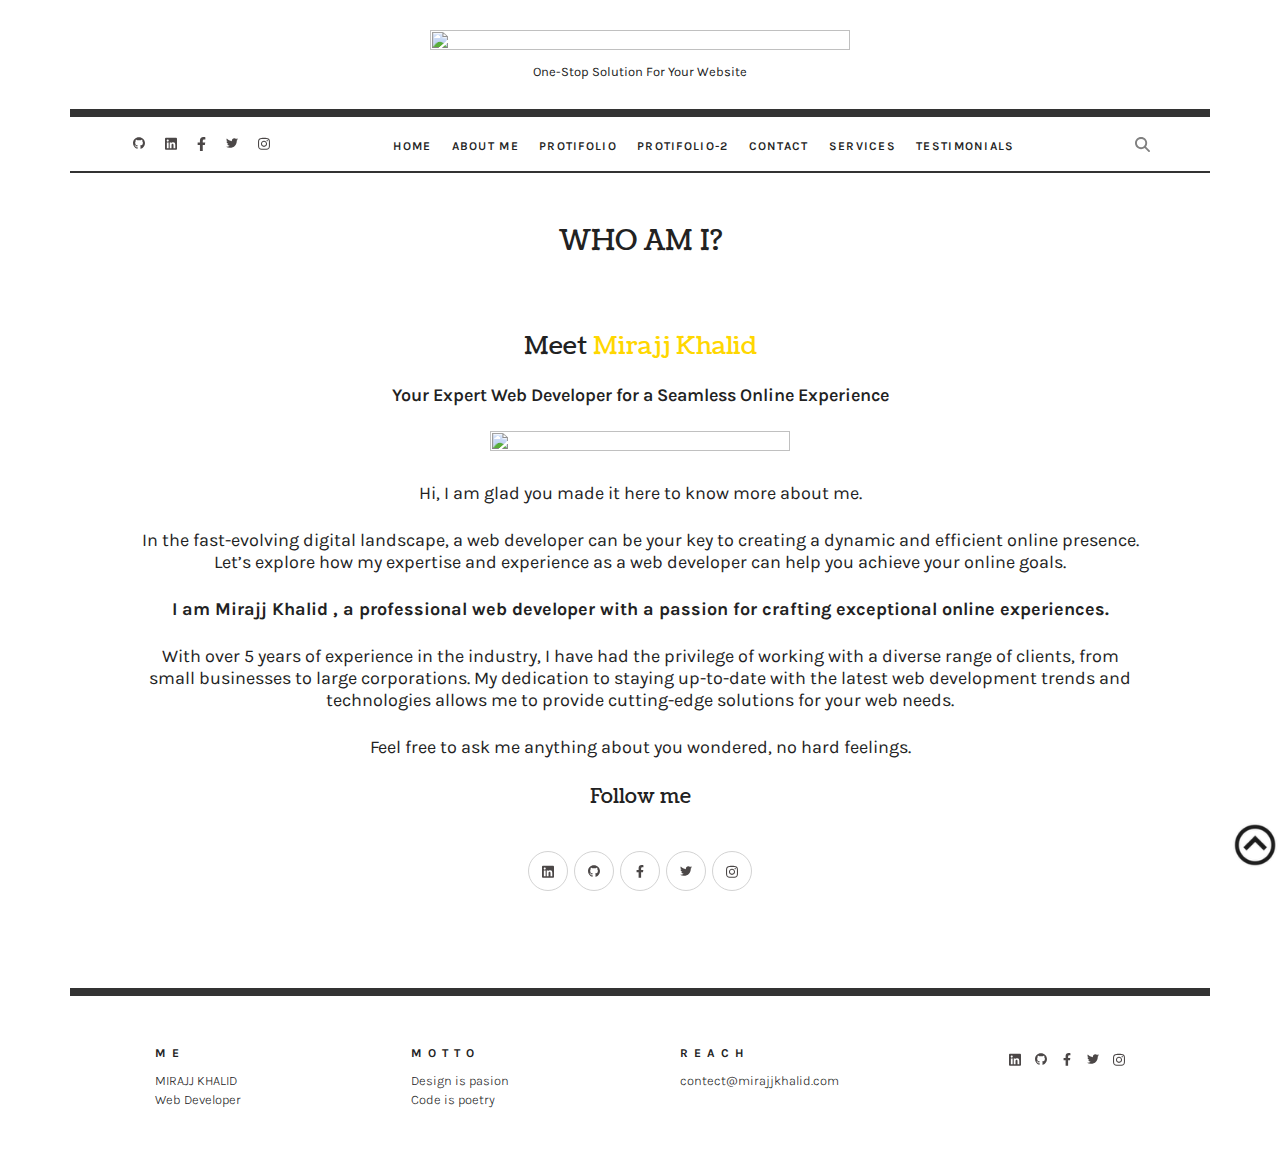
==== commit be679174: "changes about us" ====
--- a/about.html
+++ b/about.html
@@ -27,7 +27,7 @@
                 <div class="announcement-ber__content">
                     <div class="announcement-ber__image">
                         <a href="index.html">
-                            <img src="./image/announecment-ber.png" alt="">
+                            <img src="./image/Miraj Khali LOGO.png" alt="">
                         </a>
                     </div>
                     <p class="paragraph">One-Stop Solution For Your Website </p>
@@ -182,16 +182,16 @@
             <div class="bennar__wrapper">
                 <div class="bennar__content">
                     <h2 class="bennar__title">WHO AM I?</h2>
-                    <h3 class="bennar__pre-title">Meet <span>Shehlizah Zafar</span></h3>
+                    <h3 class="bennar__pre-title">Meet <span>Mirajj Khalid</span></h3>
                     <h4 class="bennar__sub-title Karla">Your Expert Web Developer for a Seamless Online Experience</h4>
                     <div class="bennar__image">
-                        <img src="./image/image.png" alt="">
+                        <img src="./image/MIRAJJ KHALID.jpg" alt="">
                     </div>
                     <p class="bennar__paragraph Karla">Hi, I am glad you made it here to know more about me.</p>
                     <p class="bennar__paragraph Karla">In the fast-evolving digital landscape, a web developer can be
                         your key to creating a dynamic and efficient online presence. Let’s explore how my expertise and
                         experience as a web developer can help you achieve your online goals.</p>
-                    <p class="bennar__paragraph Karla"><strong>I am Shehlizah Zafar , a professional web developer with
+                    <p class="bennar__paragraph Karla"><strong>I am Mirajj Khalid , a professional web developer with
                             a passion for crafting exceptional online experiences.</strong></p>
                     <p class="bennar__paragraph Karla">With over 5 years of experience in the industry, I have had the
                         privilege of working with a diverse range of clients, from small businesses to large
@@ -204,7 +204,7 @@
                         <div class="bennar__icon-inner-wrap">
                             <div class="footer__linkedin cursor-pointer header_icon">
                                 <svg xmlns="http://www.w3.org/2000/svg"
-                                    viewBox="0 0 448 512"><!--! Font Awesome Pro 6.4.2 by @fontawesome - https://fontawesome.com License - https://fontawesome.com/license (Commercial License) Copyright 2023 Fonticons, Inc. -->
+                                    viewBox="0 0 448 512">
                                     <path
                                         d="M416 32H31.9C14.3 32 0 46.5 0 64.3v383.4C0 465.5 14.3 480 31.9 480H416c17.6 0 32-14.5 32-32.3V64.3c0-17.8-14.4-32.3-32-32.3zM135.4 416H69V202.2h66.5V416zm-33.2-243c-21.3 0-38.5-17.3-38.5-38.5S80.9 96 102.2 96c21.2 0 38.5 17.3 38.5 38.5 0 21.3-17.2 38.5-38.5 38.5zm282.1 243h-66.4V312c0-24.8-.5-56.7-34.5-56.7-34.6 0-39.9 27-39.9 54.9V416h-66.4V202.2h63.7v29.2h.9c8.9-16.8 30.6-34.5 62.9-34.5 67.2 0 79.7 44.3 79.7 101.9V416z" />
                                 </svg>
@@ -269,7 +269,7 @@
                             <h3 class="footer__title">ME</h3>
                         </li>
                         <li class="footer__menu-item">
-                            <a href="#" class="menu__link">Shehlizah Zafar</a>
+                            <a href="#" class="menu__link">MIRAJJ KHALID</a>
                         </li>
                         <li class="footer__menu-item">
                             <a href="#" class="menu__link">Web Developer</a>
@@ -291,7 +291,7 @@
                             <h3 class="footer__title">REACH</h3>
                         </li>
                         <li class="footer__menu-item">
-                            <a href="#" class="menu__link">contect@Shehlizah.com</a>
+                            <a href="#" class="menu__link">contect@mirajjkhalid.com</a>
                         </li>
                     </ul>
                     <div class="header__icon-wrap flex1">
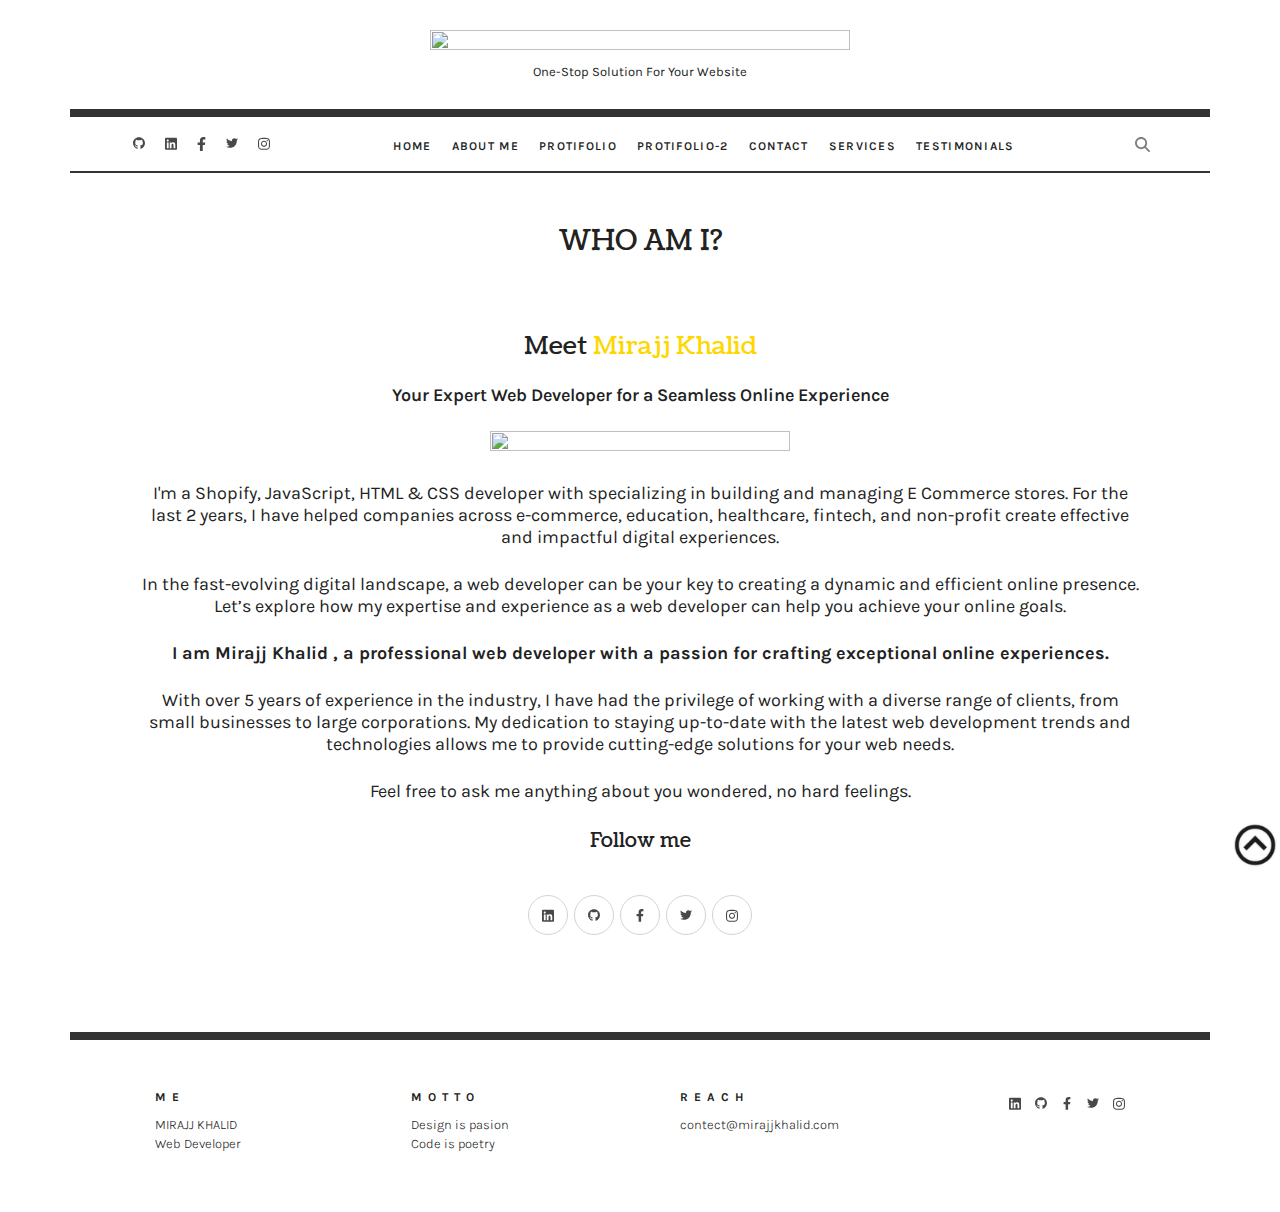
==== commit f5674951: "changes more" ====
--- a/about.html
+++ b/about.html
@@ -187,7 +187,7 @@
                     <div class="bennar__image">
                         <img src="./image/MIRAJJ KHALID.jpg" alt="">
                     </div>
-                    <p class="bennar__paragraph Karla">Hi, I am glad you made it here to know more about me.</p>
+                    <p class="bennar__paragraph Karla">I'm a Shopify, JavaScript, HTML & CSS developer with specializing in building and managing E Commerce stores. For the last 2 years, I have helped companies across e-commerce, education, healthcare, fintech, and non-profit create effective and impactful digital experiences.</p>
                     <p class="bennar__paragraph Karla">In the fast-evolving digital landscape, a web developer can be
                         your key to creating a dynamic and efficient online presence. Let’s explore how my expertise and
                         experience as a web developer can help you achieve your online goals.</p>
--- a/css/common.css
+++ b/css/common.css
@@ -238,7 +238,7 @@
     }
     .header__dropdown{
         padding: 50px 50px 35px 50px;
-        display: block;
+        display: none;
     }
     .header__dropdown .header__menu-link{
         font-size: 16px;
@@ -293,7 +293,7 @@
     }
     .header__dropdown{
         padding: 50px 20px 35px 20px;
-        display: block;
+        display: none;
     }
     /* ------------------------footer----------------- */
     .footer__content {
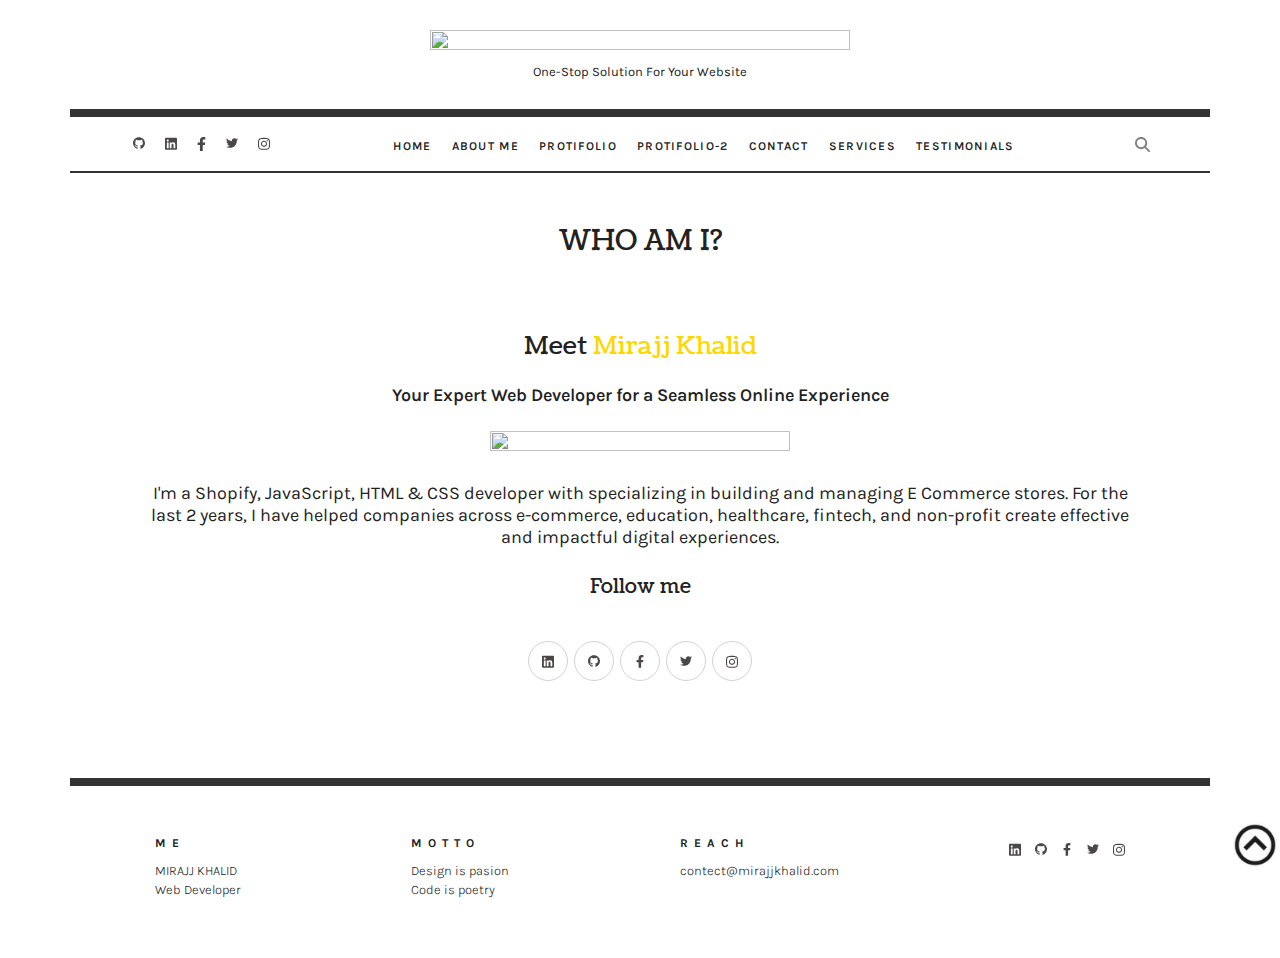
==== commit 323b330a: "header changes" ====
--- a/about.html
+++ b/about.html
@@ -37,81 +37,52 @@
     </div>
     <!-- /* ----------------------announcemnt-ber-end------------------- */ -->
     <!-- /* ----------------------header-start------------------- */ -->
-    <div class="header Karla">
+    <div class="header Karla ">
         <div class="container">
             <div class="header_wrapper">
                 <div class="header_content">
                     <div class="header__-flex-wrap flex_between">
                         <div class="header__icon-wrap flex1">
                             <div class="header__icon-inner-wrap">
-                                <a href="">
+                                <a href="https://www.facebook.com/home.php">
                                     <div class="header__github cursor-pointer header_icon">
-                                        <svg xmlns="http://www.w3.org/2000/svg"
-                                            viewBox="0 0 496 512"><!--! Font Awesome Pro 6.4.2 by @fontawesome - https://fontawesome.com License - https://fontawesome.com/license (Commercial License) Copyright 2023 Fonticons, Inc. -->
-                                            <path
-                                                d="M165.9 397.4c0 2-2.3 3.6-5.2 3.6-3.3.3-5.6-1.3-5.6-3.6 0-2 2.3-3.6 5.2-3.6 3-.3 5.6 1.3 5.6 3.6zm-31.1-4.5c-.7 2 1.3 4.3 4.3 4.9 2.6 1 5.6 0 6.2-2s-1.3-4.3-4.3-5.2c-2.6-.7-5.5.3-6.2 2.3zm44.2-1.7c-2.9.7-4.9 2.6-4.6 4.9.3 2 2.9 3.3 5.9 2.6 2.9-.7 4.9-2.6 4.6-4.6-.3-1.9-3-3.2-5.9-2.9zM244.8 8C106.1 8 0 113.3 0 252c0 110.9 69.8 205.8 169.5 239.2 12.8 2.3 17.3-5.6 17.3-12.1 0-6.2-.3-40.4-.3-61.4 0 0-70 15-84.7-29.8 0 0-11.4-29.1-27.8-36.6 0 0-22.9-15.7 1.6-15.4 0 0 24.9 2 38.6 25.8 21.9 38.6 58.6 27.5 72.9 20.9 2.3-16 8.8-27.1 16-33.7-55.9-6.2-112.3-14.3-112.3-110.5 0-27.5 7.6-41.3 23.6-58.9-2.6-6.5-11.1-33.3 2.6-67.9 20.9-6.5 69 27 69 27 20-5.6 41.5-8.5 62.8-8.5s42.8 2.9 62.8 8.5c0 0 48.1-33.6 69-27 13.7 34.7 5.2 61.4 2.6 67.9 16 17.7 25.8 31.5 25.8 58.9 0 96.5-58.9 104.2-114.8 110.5 9.2 7.9 17 22.9 17 46.4 0 33.7-.3 75.4-.3 83.6 0 6.5 4.6 14.4 17.3 12.1C428.2 457.8 496 362.9 496 252 496 113.3 383.5 8 244.8 8zM97.2 352.9c-1.3 1-1 3.3.7 5.2 1.6 1.6 3.9 2.3 5.2 1 1.3-1 1-3.3-.7-5.2-1.6-1.6-3.9-2.3-5.2-1zm-10.8-8.1c-.7 1.3.3 2.9 2.3 3.9 1.6 1 3.6.7 4.3-.7.7-1.3-.3-2.9-2.3-3.9-2-.6-3.6-.3-4.3.7zm32.4 35.6c-1.6 1.3-1 4.3 1.3 6.2 2.3 2.3 5.2 2.6 6.5 1 1.3-1.3.7-4.3-1.3-6.2-2.2-2.3-5.2-2.6-6.5-1zm-11.4-14.7c-1.6 1-1.6 3.6 0 5.9 1.6 2.3 4.3 3.3 5.6 2.3 1.6-1.3 1.6-3.9 0-6.2-1.4-2.3-4-3.3-5.6-2z" />
-                                        </svg>
+                                        <svg xmlns="http://www.w3.org/2000/svg" viewBox="0 0 496 512"><!--! Font Awesome Pro 6.4.2 by @fontawesome - https://fontawesome.com License - https://fontawesome.com/license (Commercial License) Copyright 2023 Fonticons, Inc. --><path d="M165.9 397.4c0 2-2.3 3.6-5.2 3.6-3.3.3-5.6-1.3-5.6-3.6 0-2 2.3-3.6 5.2-3.6 3-.3 5.6 1.3 5.6 3.6zm-31.1-4.5c-.7 2 1.3 4.3 4.3 4.9 2.6 1 5.6 0 6.2-2s-1.3-4.3-4.3-5.2c-2.6-.7-5.5.3-6.2 2.3zm44.2-1.7c-2.9.7-4.9 2.6-4.6 4.9.3 2 2.9 3.3 5.9 2.6 2.9-.7 4.9-2.6 4.6-4.6-.3-1.9-3-3.2-5.9-2.9zM244.8 8C106.1 8 0 113.3 0 252c0 110.9 69.8 205.8 169.5 239.2 12.8 2.3 17.3-5.6 17.3-12.1 0-6.2-.3-40.4-.3-61.4 0 0-70 15-84.7-29.8 0 0-11.4-29.1-27.8-36.6 0 0-22.9-15.7 1.6-15.4 0 0 24.9 2 38.6 25.8 21.9 38.6 58.6 27.5 72.9 20.9 2.3-16 8.8-27.1 16-33.7-55.9-6.2-112.3-14.3-112.3-110.5 0-27.5 7.6-41.3 23.6-58.9-2.6-6.5-11.1-33.3 2.6-67.9 20.9-6.5 69 27 69 27 20-5.6 41.5-8.5 62.8-8.5s42.8 2.9 62.8 8.5c0 0 48.1-33.6 69-27 13.7 34.7 5.2 61.4 2.6 67.9 16 17.7 25.8 31.5 25.8 58.9 0 96.5-58.9 104.2-114.8 110.5 9.2 7.9 17 22.9 17 46.4 0 33.7-.3 75.4-.3 83.6 0 6.5 4.6 14.4 17.3 12.1C428.2 457.8 496 362.9 496 252 496 113.3 383.5 8 244.8 8zM97.2 352.9c-1.3 1-1 3.3.7 5.2 1.6 1.6 3.9 2.3 5.2 1 1.3-1 1-3.3-.7-5.2-1.6-1.6-3.9-2.3-5.2-1zm-10.8-8.1c-.7 1.3.3 2.9 2.3 3.9 1.6 1 3.6.7 4.3-.7.7-1.3-.3-2.9-2.3-3.9-2-.6-3.6-.3-4.3.7zm32.4 35.6c-1.6 1.3-1 4.3 1.3 6.2 2.3 2.3 5.2 2.6 6.5 1 1.3-1.3.7-4.3-1.3-6.2-2.2-2.3-5.2-2.6-6.5-1zm-11.4-14.7c-1.6 1-1.6 3.6 0 5.9 1.6 2.3 4.3 3.3 5.6 2.3 1.6-1.3 1.6-3.9 0-6.2-1.4-2.3-4-3.3-5.6-2z"/></svg>
                                     </div>
                                 </a>
                             </div>
                             <div class="header__icon-inner-wrap">
-                                <a href="">
+                                <a href="https://www.facebook.com/home.php">
                                     <div class="header__linkedin cursor-pointer header_icon">
-                                        <svg xmlns="http://www.w3.org/2000/svg"
-                                            viewBox="0 0 448 512"><!--! Font Awesome Pro 6.4.2 by @fontawesome - https://fontawesome.com License - https://fontawesome.com/license (Commercial License) Copyright 2023 Fonticons, Inc. -->
-                                            <path
-                                                d="M416 32H31.9C14.3 32 0 46.5 0 64.3v383.4C0 465.5 14.3 480 31.9 480H416c17.6 0 32-14.5 32-32.3V64.3c0-17.8-14.4-32.3-32-32.3zM135.4 416H69V202.2h66.5V416zm-33.2-243c-21.3 0-38.5-17.3-38.5-38.5S80.9 96 102.2 96c21.2 0 38.5 17.3 38.5 38.5 0 21.3-17.2 38.5-38.5 38.5zm282.1 243h-66.4V312c0-24.8-.5-56.7-34.5-56.7-34.6 0-39.9 27-39.9 54.9V416h-66.4V202.2h63.7v29.2h.9c8.9-16.8 30.6-34.5 62.9-34.5 67.2 0 79.7 44.3 79.7 101.9V416z" />
-                                        </svg>
+                                        <svg xmlns="http://www.w3.org/2000/svg" viewBox="0 0 448 512"><!--! Font Awesome Pro 6.4.2 by @fontawesome - https://fontawesome.com License - https://fontawesome.com/license (Commercial License) Copyright 2023 Fonticons, Inc. --><path d="M416 32H31.9C14.3 32 0 46.5 0 64.3v383.4C0 465.5 14.3 480 31.9 480H416c17.6 0 32-14.5 32-32.3V64.3c0-17.8-14.4-32.3-32-32.3zM135.4 416H69V202.2h66.5V416zm-33.2-243c-21.3 0-38.5-17.3-38.5-38.5S80.9 96 102.2 96c21.2 0 38.5 17.3 38.5 38.5 0 21.3-17.2 38.5-38.5 38.5zm282.1 243h-66.4V312c0-24.8-.5-56.7-34.5-56.7-34.6 0-39.9 27-39.9 54.9V416h-66.4V202.2h63.7v29.2h.9c8.9-16.8 30.6-34.5 62.9-34.5 67.2 0 79.7 44.3 79.7 101.9V416z"/></svg>
                                     </div>
                                 </a>
                             </div>
                             <div class="header__icon-inner-wrap">
-                                <a href="">
+                                <a href="https://www.facebook.com/home.php">
                                     <div class="header__facebook cursor-pointer header_icon">
-                                        <svg xmlns="http://www.w3.org/2000/svg"
-                                            viewBox="0 0 320 512"><!--! Font Awesome Pro 6.4.2 by @fontawesome - https://fontawesome.com License - https://fontawesome.com/license (Commercial License) Copyright 2023 Fonticons, Inc. -->
-                                            <path
-                                                d="M279.14 288l14.22-92.66h-88.91v-60.13c0-25.35 12.42-50.06 52.24-50.06h40.42V6.26S260.43 0 225.36 0c-73.22 0-121.08 44.38-121.08 124.72v70.62H22.89V288h81.39v224h100.17V288z" />
-                                        </svg>
+                                        <svg xmlns="http://www.w3.org/2000/svg" viewBox="0 0 320 512"><!--! Font Awesome Pro 6.4.2 by @fontawesome - https://fontawesome.com License - https://fontawesome.com/license (Commercial License) Copyright 2023 Fonticons, Inc. --><path d="M279.14 288l14.22-92.66h-88.91v-60.13c0-25.35 12.42-50.06 52.24-50.06h40.42V6.26S260.43 0 225.36 0c-73.22 0-121.08 44.38-121.08 124.72v70.62H22.89V288h81.39v224h100.17V288z"/></svg>
                                     </div>
                                 </a>
                             </div>
                             <div class="header__icon-inner-wrap">
-                                <a href="">
+                                <a href="https://www.facebook.com/home.php">
                                     <div class="header__twitter cursor-pointer header_icon">
-                                        <svg xmlns="http://www.w3.org/2000/svg"
-                                            viewBox="0 0 512 512"><!--! Font Awesome Pro 6.4.2 by @fontawesome - https://fontawesome.com License - https://fontawesome.com/license (Commercial License) Copyright 2023 Fonticons, Inc. -->
-                                            <path
-                                                d="M459.37 151.716c.325 4.548.325 9.097.325 13.645 0 138.72-105.583 298.558-298.558 298.558-59.452 0-114.68-17.219-161.137-47.106 8.447.974 16.568 1.299 25.34 1.299 49.055 0 94.213-16.568 130.274-44.832-46.132-.975-84.792-31.188-98.112-72.772 6.498.974 12.995 1.624 19.818 1.624 9.421 0 18.843-1.3 27.614-3.573-48.081-9.747-84.143-51.98-84.143-102.985v-1.299c13.969 7.797 30.214 12.67 47.431 13.319-28.264-18.843-46.781-51.005-46.781-87.391 0-19.492 5.197-37.36 14.294-52.954 51.655 63.675 129.3 105.258 216.365 109.807-1.624-7.797-2.599-15.918-2.599-24.04 0-57.828 46.782-104.934 104.934-104.934 30.213 0 57.502 12.67 76.67 33.137 23.715-4.548 46.456-13.32 66.599-25.34-7.798 24.366-24.366 44.833-46.132 57.827 21.117-2.273 41.584-8.122 60.426-16.243-14.292 20.791-32.161 39.308-52.628 54.253z" />
-                                        </svg>
+                                        <svg xmlns="http://www.w3.org/2000/svg" viewBox="0 0 512 512"><!--! Font Awesome Pro 6.4.2 by @fontawesome - https://fontawesome.com License - https://fontawesome.com/license (Commercial License) Copyright 2023 Fonticons, Inc. --><path d="M459.37 151.716c.325 4.548.325 9.097.325 13.645 0 138.72-105.583 298.558-298.558 298.558-59.452 0-114.68-17.219-161.137-47.106 8.447.974 16.568 1.299 25.34 1.299 49.055 0 94.213-16.568 130.274-44.832-46.132-.975-84.792-31.188-98.112-72.772 6.498.974 12.995 1.624 19.818 1.624 9.421 0 18.843-1.3 27.614-3.573-48.081-9.747-84.143-51.98-84.143-102.985v-1.299c13.969 7.797 30.214 12.67 47.431 13.319-28.264-18.843-46.781-51.005-46.781-87.391 0-19.492 5.197-37.36 14.294-52.954 51.655 63.675 129.3 105.258 216.365 109.807-1.624-7.797-2.599-15.918-2.599-24.04 0-57.828 46.782-104.934 104.934-104.934 30.213 0 57.502 12.67 76.67 33.137 23.715-4.548 46.456-13.32 66.599-25.34-7.798 24.366-24.366 44.833-46.132 57.827 21.117-2.273 41.584-8.122 60.426-16.243-14.292 20.791-32.161 39.308-52.628 54.253z"/></svg>
                                     </div>
                                 </a>
                             </div>
                             <div class="header__icon-inner-wrap">
-                                <a href="">
-                                    <div class="header__instagram cursor-pointer header_icon">
-                                        <svg xmlns="http://www.w3.org/2000/svg"
-                                            viewBox="0 0 448 512"><!--! Font Awesome Pro 6.4.2 by @fontawesome - https://fontawesome.com License - https://fontawesome.com/license (Commercial License) Copyright 2023 Fonticons, Inc. -->
-                                            <path
-                                                d="M224.1 141c-63.6 0-114.9 51.3-114.9 114.9s51.3 114.9 114.9 114.9S339 319.5 339 255.9 287.7 141 224.1 141zm0 189.6c-41.1 0-74.7-33.5-74.7-74.7s33.5-74.7 74.7-74.7 74.7 33.5 74.7 74.7-33.6 74.7-74.7 74.7zm146.4-194.3c0 14.9-12 26.8-26.8 26.8-14.9 0-26.8-12-26.8-26.8s12-26.8 26.8-26.8 26.8 12 26.8 26.8zm76.1 27.2c-1.7-35.9-9.9-67.7-36.2-93.9-26.2-26.2-58-34.4-93.9-36.2-37-2.1-147.9-2.1-184.9 0-35.8 1.7-67.6 9.9-93.9 36.1s-34.4 58-36.2 93.9c-2.1 37-2.1 147.9 0 184.9 1.7 35.9 9.9 67.7 36.2 93.9s58 34.4 93.9 36.2c37 2.1 147.9 2.1 184.9 0 35.9-1.7 67.7-9.9 93.9-36.2 26.2-26.2 34.4-58 36.2-93.9 2.1-37 2.1-147.8 0-184.8zM398.8 388c-7.8 19.6-22.9 34.7-42.6 42.6-29.5 11.7-99.5 9-132.1 9s-102.7 2.6-132.1-9c-19.6-7.8-34.7-22.9-42.6-42.6-11.7-29.5-9-99.5-9-132.1s-2.6-102.7 9-132.1c7.8-19.6 22.9-34.7 42.6-42.6 29.5-11.7 99.5-9 132.1-9s102.7-2.6 132.1 9c19.6 7.8 34.7 22.9 42.6 42.6 11.7 29.5 9 99.5 9 132.1s2.7 102.7-9 132.1z" />
-                                        </svg>
-                                    </div>
-                                </a>
-                            </div>
-                        </div>
-                        <div class="header__menu-icon">
-                            <svg xmlns="http://www.w3.org/2000/svg" height="1em"
-                                viewBox="0 0 448 512"><!--! Font Awesome Free 6.4.2 by @fontawesome - https://fontawesome.com License - https://fontawesome.com/license (Commercial License) Copyright 2023 Fonticons, Inc. -->
-                                <path
-                                    d="M0 96C0 78.3 14.3 64 32 64H416c17.7 0 32 14.3 32 32s-14.3 32-32 32H32C14.3 128 0 113.7 0 96zM0 256c0-17.7 14.3-32 32-32H416c17.7 0 32 14.3 32 32s-14.3 32-32 32H32c-17.7 0-32-14.3-32-32zM448 416c0 17.7-14.3 32-32 32H32c-17.7 0-32-14.3-32-32s14.3-32 32-32H416c17.7 0 32 14.3 32 32z" />
-                            </svg>
-                        </div>
-                        <div class="header__cross-icon">
-                            <svg xmlns="http://www.w3.org/2000/svg" height="1em"
-                                viewBox="0 0 384 512"><!--! Font Awesome Free 6.4.2 by @fontawesome - https://fontawesome.com License - https://fontawesome.com/license (Commercial License) Copyright 2023 Fonticons, Inc. -->
-                                <path
-                                    d="M342.6 150.6c12.5-12.5 12.5-32.8 0-45.3s-32.8-12.5-45.3 0L192 210.7 86.6 105.4c-12.5-12.5-32.8-12.5-45.3 0s-12.5 32.8 0 45.3L146.7 256 41.4 361.4c-12.5 12.5-12.5 32.8 0 45.3s32.8 12.5 45.3 0L192 301.3 297.4 406.6c12.5 12.5 32.8 12.5 45.3 0s12.5-32.8 0-45.3L237.3 256 342.6 150.6z" />
-                            </svg>
+                                <a href="https://www.facebook.com/home.php">
+                                <div class="header__instagram cursor-pointer header_icon">
+                                    <svg xmlns="http://www.w3.org/2000/svg" viewBox="0 0 448 512"><!--! Font Awesome Pro 6.4.2 by @fontawesome - https://fontawesome.com License - https://fontawesome.com/license (Commercial License) Copyright 2023 Fonticons, Inc. --><path d="M224.1 141c-63.6 0-114.9 51.3-114.9 114.9s51.3 114.9 114.9 114.9S339 319.5 339 255.9 287.7 141 224.1 141zm0 189.6c-41.1 0-74.7-33.5-74.7-74.7s33.5-74.7 74.7-74.7 74.7 33.5 74.7 74.7-33.6 74.7-74.7 74.7zm146.4-194.3c0 14.9-12 26.8-26.8 26.8-14.9 0-26.8-12-26.8-26.8s12-26.8 26.8-26.8 26.8 12 26.8 26.8zm76.1 27.2c-1.7-35.9-9.9-67.7-36.2-93.9-26.2-26.2-58-34.4-93.9-36.2-37-2.1-147.9-2.1-184.9 0-35.8 1.7-67.6 9.9-93.9 36.1s-34.4 58-36.2 93.9c-2.1 37-2.1 147.9 0 184.9 1.7 35.9 9.9 67.7 36.2 93.9s58 34.4 93.9 36.2c37 2.1 147.9 2.1 184.9 0 35.9-1.7 67.7-9.9 93.9-36.2 26.2-26.2 34.4-58 36.2-93.9 2.1-37 2.1-147.8 0-184.8zM398.8 388c-7.8 19.6-22.9 34.7-42.6 42.6-29.5 11.7-99.5 9-132.1 9s-102.7 2.6-132.1-9c-19.6-7.8-34.7-22.9-42.6-42.6-11.7-29.5-9-99.5-9-132.1s-2.6-102.7 9-132.1c7.8-19.6 22.9-34.7 42.6-42.6 29.5-11.7 99.5-9 132.1-9s102.7-2.6 132.1 9c19.6 7.8 34.7 22.9 42.6 42.6 11.7 29.5 9 99.5 9 132.1s2.7 102.7-9 132.1z"/></svg>
+                                </div></a>
+                            </div>
+                        </div>
+                        <div class="header__menu-icon" id="menu-bar">
+                            <svg xmlns="http://www.w3.org/2000/svg" height="1em" viewBox="0 0 448 512"><!--! Font Awesome Free 6.4.2 by @fontawesome - https://fontawesome.com License - https://fontawesome.com/license (Commercial License) Copyright 2023 Fonticons, Inc. --><path d="M0 96C0 78.3 14.3 64 32 64H416c17.7 0 32 14.3 32 32s-14.3 32-32 32H32C14.3 128 0 113.7 0 96zM0 256c0-17.7 14.3-32 32-32H416c17.7 0 32 14.3 32 32s-14.3 32-32 32H32c-17.7 0-32-14.3-32-32zM448 416c0 17.7-14.3 32-32 32H32c-17.7 0-32-14.3-32-32s14.3-32 32-32H416c17.7 0 32 14.3 32 32z"/></svg>
+                        </div>
+                        <div class="header__cross-icon" id="cross-icon">
+                            <svg xmlns="http://www.w3.org/2000/svg" height="1em" viewBox="0 0 384 512"><!--! Font Awesome Free 6.4.2 by @fontawesome - https://fontawesome.com License - https://fontawesome.com/license (Commercial License) Copyright 2023 Fonticons, Inc. --><path d="M342.6 150.6c12.5-12.5 12.5-32.8 0-45.3s-32.8-12.5-45.3 0L192 210.7 86.6 105.4c-12.5-12.5-32.8-12.5-45.3 0s-12.5 32.8 0 45.3L146.7 256 41.4 361.4c-12.5 12.5-12.5 32.8 0 45.3s32.8 12.5 45.3 0L192 301.3 297.4 406.6c12.5 12.5 32.8 12.5 45.3 0s12.5-32.8 0-45.3L237.3 256 342.6 150.6z"/></svg>
                         </div>
                         <ul class="header__menu-list uppercase flex1">
                             <li class="header__meni-item">
@@ -138,15 +109,11 @@
                         </ul>
                         <div class="header__search-icon-wrap">
                             <div class="header__search-icon cursor-pointer">
-                                <svg xmlns="http://www.w3.org/2000/svg"
-                                    viewBox="0 0 512 512"><!--! Font Awesome Pro 6.4.2 by @fontawesome - https://fontawesome.com License - https://fontawesome.com/license (Commercial License) Copyright 2023 Fonticons, Inc. -->
-                                    <path
-                                        d="M416 208c0 45.9-14.9 88.3-40 122.7L502.6 457.4c12.5 12.5 12.5 32.8 0 45.3s-32.8 12.5-45.3 0L330.7 376c-34.4 25.2-76.8 40-122.7 40C93.1 416 0 322.9 0 208S93.1 0 208 0S416 93.1 416 208zM208 352a144 144 0 1 0 0-288 144 144 0 1 0 0 288z" />
-                                </svg>
-                            </div>
-                        </div>
-                    </div>
-                    <div class="header__dropdown">
+                                <svg xmlns="http://www.w3.org/2000/svg" viewBox="0 0 512 512"><!--! Font Awesome Pro 6.4.2 by @fontawesome - https://fontawesome.com License - https://fontawesome.com/license (Commercial License) Copyright 2023 Fonticons, Inc. --><path d="M416 208c0 45.9-14.9 88.3-40 122.7L502.6 457.4c12.5 12.5 12.5 32.8 0 45.3s-32.8 12.5-45.3 0L330.7 376c-34.4 25.2-76.8 40-122.7 40C93.1 416 0 322.9 0 208S93.1 0 208 0S416 93.1 416 208zM208 352a144 144 0 1 0 0-288 144 144 0 1 0 0 288z"/></svg>
+                            </div>
+                        </div>
+                    </div>
+                    <div class="header__dropdown" id="dropdown">
                         <ul class="header__menu-list2 menu-list2 uppercase">
                             <li class="header__meni-item">
                                 <a href="index.html" class="header__menu-link">home</a>
@@ -188,17 +155,6 @@
                         <img src="./image/MIRAJJ KHALID.jpg" alt="">
                     </div>
                     <p class="bennar__paragraph Karla">I'm a Shopify, JavaScript, HTML & CSS developer with specializing in building and managing E Commerce stores. For the last 2 years, I have helped companies across e-commerce, education, healthcare, fintech, and non-profit create effective and impactful digital experiences.</p>
-                    <p class="bennar__paragraph Karla">In the fast-evolving digital landscape, a web developer can be
-                        your key to creating a dynamic and efficient online presence. Let’s explore how my expertise and
-                        experience as a web developer can help you achieve your online goals.</p>
-                    <p class="bennar__paragraph Karla"><strong>I am Mirajj Khalid , a professional web developer with
-                            a passion for crafting exceptional online experiences.</strong></p>
-                    <p class="bennar__paragraph Karla">With over 5 years of experience in the industry, I have had the
-                        privilege of working with a diverse range of clients, from small businesses to large
-                        corporations. My dedication to staying up-to-date with the latest web development trends and
-                        technologies allows me to provide cutting-edge solutions for your web needs.</p>
-                    <p class="bennar__paragraph Karla">Feel free to ask me anything about you wondered, no hard
-                        feelings.</p>
                     <h4 class="follow">Follow me</h4>
                     <div class="bennar__icon-wrap flex">
                         <div class="bennar__icon-inner-wrap">
